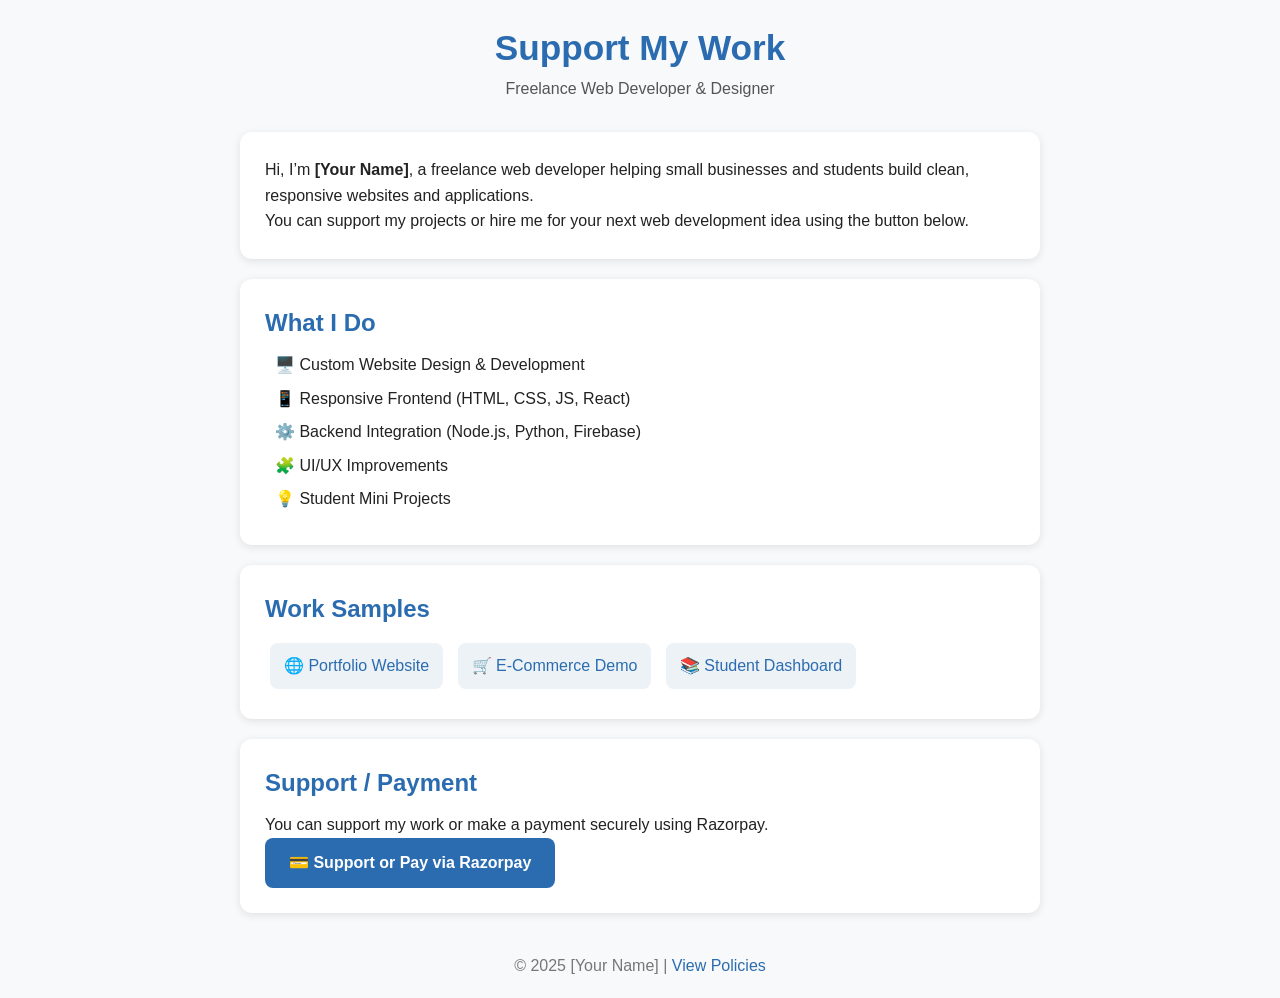
==== support.html @ c3e9456d "Add files via upload" ====
<!DOCTYPE html>
<html lang="en">
<head>

  <meta charset="UTF-8" />
  <meta name="viewport" content="width=device-width, initial-scale=1.0" />
  <title>Support My Work | [Your Name]</title>
  <link rel="stylesheet" href="style.css" />
</head>
<body>
  <header>
    <h1>Support My Work</h1>
    <p class="tagline">Freelance Web Developer & Designer</p>
  </header>

  <section class="intro fade-in">
    <p>
      Hi, I’m <strong>[Your Name]</strong>, a freelance web developer helping
      small businesses and students build clean, responsive websites and
      applications.
    </p>
    <p>
      You can support my projects or hire me for your next web development
      idea using the button below.
    </p>
  </section>

  <section class="work fade-in">
    <h2>What I Do</h2>
    <ul>
      <li>🖥️ Custom Website Design & Development</li>
      <li>📱 Responsive Frontend (HTML, CSS, JS, React)</li>
      <li>⚙️ Backend Integration (Node.js, Python, Firebase)</li>
      <li>🧩 UI/UX Improvements</li>
      <li>💡 Student Mini Projects</li>
    </ul>
  </section>

  <section class="samples fade-in">
    <h2>Work Samples</h2>
    <div class="projects">
      <a href="#" target="_blank">🌐 Portfolio Website</a>
      <a href="#" target="_blank">🛒 E-Commerce Demo</a>
      <a href="#" target="_blank">📚 Student Dashboard</a>
    </div>
  </section>

  <section class="support fade-in">
    <h2>Support / Payment</h2>
    <p>
      You can support my work or make a payment securely using Razorpay.
    </p>
    <a href="https://rzp.io/l/yourRazorpayLink" class="btn" target="_blank">
      💳 Support or Pay via Razorpay
    </a>
  </section>

  <footer>
    <p>© 2025 [Your Name] | <a href="policies.html">View Policies</a></p>
  </footer>

  <script src="script.js"></script>
</body>
</html>
---- style.css ----
* {
  margin: 0;
  padding: 0;
  box-sizing: border-box;
}

body {
  font-family: "Poppins", sans-serif;
  background: #f8f9fa;
  color: #222;
  line-height: 1.6;
  padding: 20px;
}

header {
  text-align: center;
  margin-bottom: 30px;
}

header h1 {
  font-size: 2.2rem;
  color: #2b6cb0;
}

header .tagline {
  color: #555;
  font-size: 1rem;
}

section {
  max-width: 800px;
  margin: 20px auto;
  background: #fff;
  border-radius: 12px;
  padding: 25px;
  box-shadow: 0 2px 8px rgba(0, 0, 0, 0.1);
}

h2 {
  color: #2b6cb0;
  margin-bottom: 10px;
}

ul {
  list-style: none;
  margin-left: 10px;
}

ul li {
  margin-bottom: 8px;
}

.projects a {
  display: inline-block;
  background: #edf2f7;
  color: #2b6cb0;
  text-decoration: none;
  margin: 5px;
  padding: 10px 14px;
  border-radius: 8px;
  transition: background 0.3s;
}

.projects a:hover {
  background: #2b6cb0;
  color: white;
}

.btn {
  display: inline-block;
  background: #2b6cb0;
  color: white;
  padding: 12px 24px;
  border-radius: 8px;
  text-decoration: none;
  font-weight: 600;
  transition: background 0.3s ease;
}

.btn:hover {
  background: #1e4e8c;
}

footer {
  text-align: center;
  margin-top: 40px;
  color: #777;
}

footer a {
  color: #2b6cb0;
  text-decoration: none;
}

footer a:hover {
  text-decoration: underline;
}

/* Simple fade-in animation */
.fade-in {
  opacity: 0;
  transform: translateY(10px);
  transition: opacity 0.8s ease-out, transform 0.8s ease-out;
}

.fade-in.visible {
  opacity: 1;
  transform: translateY(0);
}
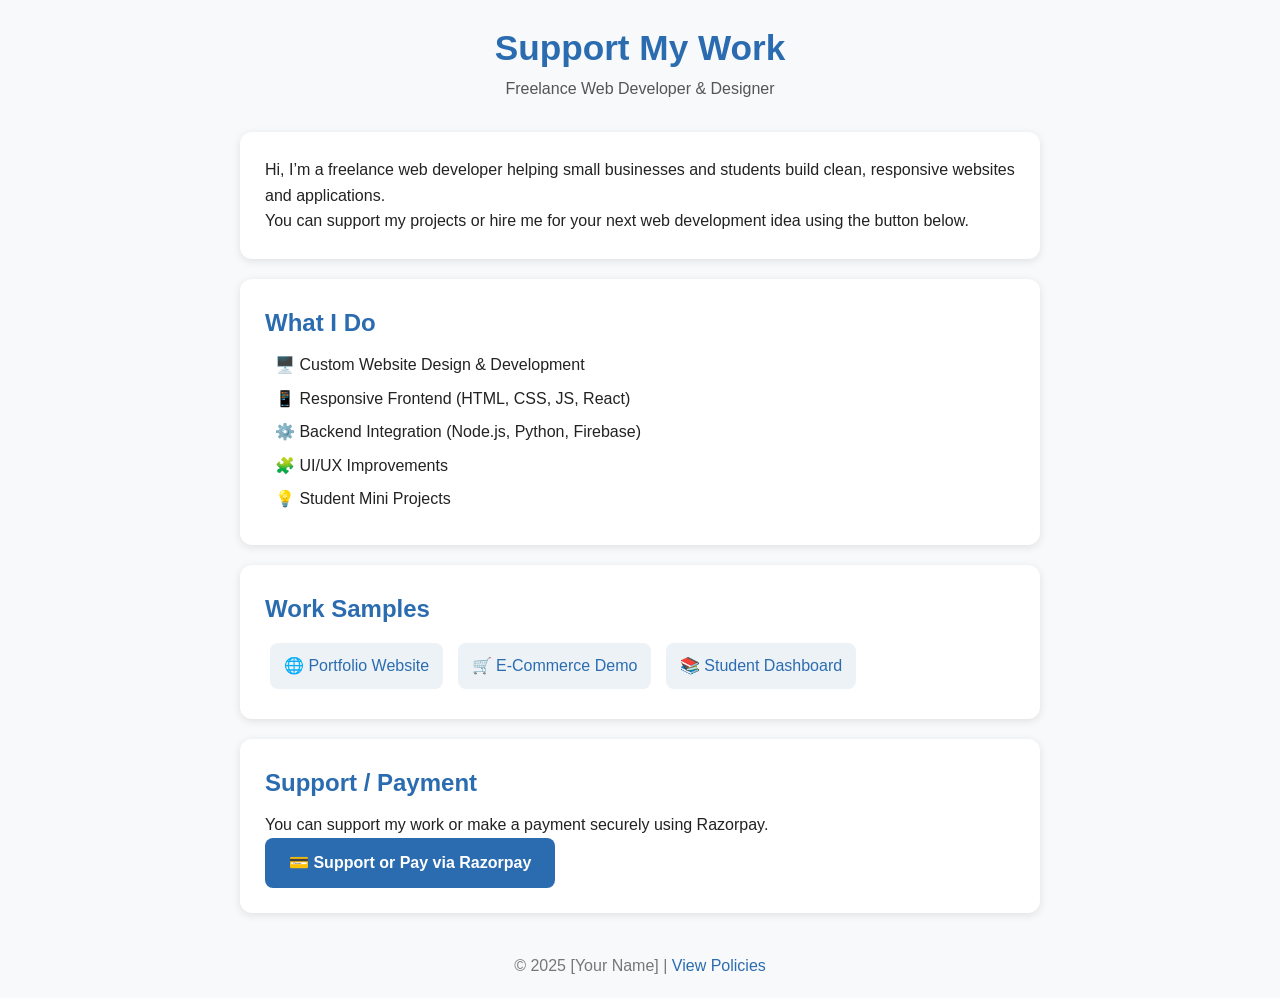
==== commit 4e4fb827: "support.html" ====
--- a/support.html
+++ b/support.html
@@ -4,7 +4,7 @@
 
   <meta charset="UTF-8" />
   <meta name="viewport" content="width=device-width, initial-scale=1.0" />
-  <title>Support My Work | [Your Name]</title>
+  <title>Support My Work</title>
   <link rel="stylesheet" href="style.css" />
 </head>
 <body>
@@ -15,7 +15,7 @@
 
   <section class="intro fade-in">
     <p>
-      Hi, I’m <strong>[Your Name]</strong>, a freelance web developer helping
+      Hi, I’m a freelance web developer helping
       small businesses and students build clean, responsive websites and
       applications.
     </p>
@@ -62,3 +62,4 @@
   <script src="script.js"></script>
 </body>
 </html>
+
